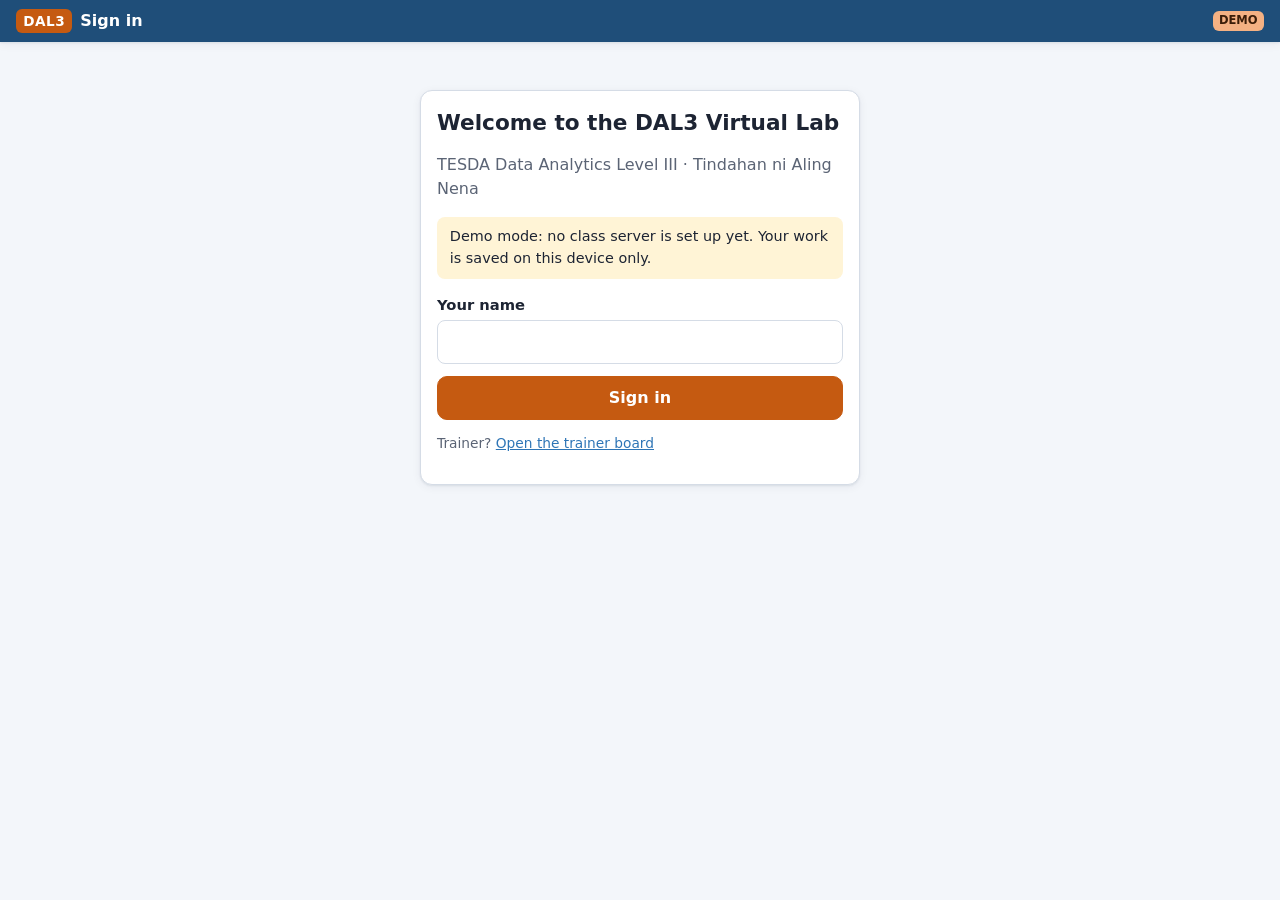
==== index.html @ e6c56c3a "DAL3 Virtual Lab: Days 2-3 (lessons, spreadsheet activities, quizzes, trainer board) Co-Authored-By:" ====
<!doctype html>
<html lang="en">
<head>
  <meta charset="utf-8">
  <meta name="viewport" content="width=device-width, initial-scale=1, viewport-fit=cover">
  <title>DAL3 Virtual Lab</title>
  <meta name="description" content="TESDA Data Analytics Level III virtual lab: lessons, spreadsheet activities, quizzes and live trainer monitoring.">
  <meta name="theme-color" content="#1F4E79">
  <link rel="manifest" href="manifest.webmanifest">
  <link rel="icon" href="icons/icon-192.png">
  <link rel="apple-touch-icon" href="icons/icon-192.png">
  <link rel="stylesheet" href="css/app.css">
</head>
<body>
  <div id="app"><p class="boot">Loading the DAL3 Virtual Lab…</p></div>
  <noscript>Please turn on JavaScript to use the DAL3 Virtual Lab.</noscript>
  <script src="vendor/hyperformula.full.min.js"></script>
  <script src="vendor/chart.umd.js"></script>
  <script src="js/hf-extras.js"></script>
  <script src="js/wbcore.js"></script>
  <script src="js/check.js"></script>
  <script>installHFExtras(window.HyperFormula);</script>
  <script type="module" src="js/app.js"></script>
</body>
</html>
---- css/app.css ----
:root {
  --brand: #1F4E79; --brand-2: #2E75B6; --accent: #C55A11; --ink: #1d2433; --muted: #5b6475; --bg: #f3f6fa; --card: #ffffff;
  --line: #d5dce6; --soft: #eef4fa; --good: #2E7D4F; --good-bg: #e3f3e8; --bad: #b3261e; --bad-bg: #fde7e5; --half-bg: #fff4d6;
  --input: #fff2cc; --given: #e2efda; --sel: rgba(46, 117, 182, .18); --grid-head: #eef1f5;
  --radius: 12px; --shadow: 0 1px 2px rgba(16, 38, 61, .08), 0 2px 10px rgba(16, 38, 61, .06);
  color-scheme: light;
}
@media (prefers-color-scheme: dark) {
  :root:not([data-theme="light"]) {
    --brand: #6fa8dc; --brand-2: #8bbbe6; --accent: #f0a46a; --ink: #e6ebf2; --muted: #a3adbd; --bg: #10161f; --card: #19212d;
    --line: #2f3a4a; --soft: #1f2a38; --good: #6cc48f; --good-bg: #183625; --bad: #ff8a80; --bad-bg: #3a1c1b; --half-bg: #3a3218;
    --input: #3d3720; --given: #22352a; --sel: rgba(111, 168, 220, .25); --grid-head: #222c3a; color-scheme: dark;
  }
}
:root[data-theme="dark"] {
  --brand: #6fa8dc; --brand-2: #8bbbe6; --accent: #f0a46a; --ink: #e6ebf2; --muted: #a3adbd; --bg: #10161f; --card: #19212d;
  --line: #2f3a4a; --soft: #1f2a38; --good: #6cc48f; --good-bg: #183625; --bad: #ff8a80; --bad-bg: #3a1c1b; --half-bg: #3a3218;
  --input: #3d3720; --given: #22352a; --sel: rgba(111, 168, 220, .25); --grid-head: #222c3a; color-scheme: dark;
}
* { box-sizing: border-box; }
html { -webkit-text-size-adjust: 100%; }
body { margin: 0; background: var(--bg); color: var(--ink); font: 16px/1.5 "Segoe UI", system-ui, -apple-system, Roboto, Arial, sans-serif; }
a { color: var(--brand-2); }
h2 { font-size: 1.35rem; margin: .2rem 0 .4rem; line-height: 1.25; }
h3 { font-size: 1.05rem; margin: 0; }
.boot { padding: 2rem; text-align: center; color: var(--muted); }
.muted { color: var(--muted); } .small { font-size: .86rem; } .center { text-align: center; } .grow { flex: 1; } .mono { font-family: Consolas, monospace; }
.bad { color: var(--bad); } .note { background: var(--half-bg); padding: .6rem .8rem; border-radius: 8px; font-size: .9rem; }

/* app bar */
.appbar { position: sticky; top: 0; z-index: 30; display: flex; align-items: center; gap: .5rem; padding: .55rem 1rem; padding-top: max(.55rem, env(safe-area-inset-top));
  background: var(--brand); color: #fff; box-shadow: var(--shadow); }
:root[data-theme="dark"] .appbar, .appbar { background: #1F4E79; }
.appbar .title { font-weight: 600; flex: 1; min-width: 0; white-space: nowrap; overflow: hidden; text-overflow: ellipsis; }
.appbar .back { color: #fff; text-decoration: none; font-size: 1.9rem; line-height: 1; padding: 0 .4rem 0 0; }
.appbar .logo { font-weight: 800; letter-spacing: .5px; background: #C55A11; border-radius: 6px; padding: .1rem .45rem; font-size: .85rem; }
.appbar .user { background: rgba(255,255,255,.15); color: #fff; border: 0; border-radius: 99px; padding: .3rem .8rem; font: inherit; font-size: .85rem; cursor: pointer; }
.badge { font-size: .72rem; font-weight: 700; border-radius: 6px; padding: .1rem .4rem; } .badge.warn { background: #f4b183; color: #3b1d08; }
.pending { display: none; font-size: .78rem; background: #f4b183; color: #3b1d08; border-radius: 99px; padding: .1rem .55rem; } .pending.show { display: inline; }
.page { max-width: 1280px; margin: 0 auto; padding: 1rem; padding-bottom: 6rem; }

/* cards & buttons */
.card { background: var(--card); border: 1px solid var(--line); border-radius: var(--radius); box-shadow: var(--shadow); padding: 1rem; margin: 0 0 .8rem; }
.cards { display: grid; gap: .8rem; grid-template-columns: repeat(auto-fill, minmax(280px, 1fr)); }
.btn { display: inline-flex; align-items: center; justify-content: center; gap: .3rem; min-height: 44px; padding: .5rem 1rem; border-radius: 10px;
  border: 1px solid var(--line); background: var(--card); color: var(--ink); font: inherit; font-weight: 600; text-decoration: none; cursor: pointer; }
.btn:hover { border-color: var(--brand-2); } .btn:disabled { opacity: .55; cursor: wait; }
.btn.primary { background: var(--accent); border-color: var(--accent); color: #fff; }
.btn.danger { color: var(--bad); } .btn.wide { width: 100%; } .btn.small { min-height: 34px; padding: .25rem .7rem; font-size: .88rem; }
.btn.icon { min-width: 40px; min-height: 40px; padding: 0; }
.chip { border: 1px solid var(--line); background: var(--soft); color: var(--ink); border-radius: 99px; padding: .35rem .75rem; margin: .2rem; font: inherit; font-size: .88rem; cursor: pointer; }
.stack { display: grid; gap: .6rem; }
.form label { display: grid; gap: .25rem; margin: 0 0 .75rem; font-weight: 600; font-size: .92rem; }
.form label.row { display: flex; align-items: center; gap: .5rem; font-weight: 500; }
input[type=text], input[type=number], input[type=password], input:not([type]), select, textarea {
  width: 100%; font: inherit; color: var(--ink); background: var(--card); border: 1px solid var(--line); border-radius: 8px; padding: .6rem .7rem; min-height: 44px; }
textarea { resize: vertical; }
input:focus, select:focus, textarea:focus, .btn:focus-visible, .gridwrap:focus-visible { outline: 3px solid rgba(46,117,182,.35); outline-offset: 1px; }
.hint { font-size: .84rem; color: var(--muted); margin: -.3rem 0 .8rem; }
.actions { display: flex; gap: .5rem; justify-content: flex-end; flex-wrap: wrap; }
.login { max-width: 440px; margin: 2rem auto; }

/* home / day */
.hello h2 { font-size: 1.5rem; }
.daycard { display: flex; gap: .9rem; text-decoration: none; color: inherit; align-items: flex-start; }
.daynum { background: var(--brand); color: #fff; font-weight: 700; border-radius: 10px; padding: .5rem .6rem; text-align: center; min-width: 64px; }
.dayhead h2 { margin-top: 0; }
.quick { display: flex; gap: .5rem; flex-wrap: wrap; margin: .5rem 0 1rem; }
.sec { margin: 1.2rem 0 .6rem; color: var(--brand); }
.actrow { display: flex; align-items: center; gap: .8rem; text-decoration: none; color: inherit; }
.actrow.locked { opacity: .6; }
.actid { font-weight: 800; color: var(--accent); min-width: 2.6rem; font-size: 1.1rem; }
.actrow .chev { font-size: 1.6rem; color: var(--muted); }
.actrow .status { margin: .2rem 0 0; }
.feedback { background: var(--soft); border-left: 3px solid var(--brand-2); padding: .3rem .6rem; border-radius: 0 6px 6px 0; font-size: .88rem; margin: .4rem 0 0; }

/* lesson prose */
details.lesson summary, details.steps summary { cursor: pointer; font-weight: 700; color: var(--brand); font-size: 1.02rem; }
.prose { overflow-x: auto; }
.prose table { border-collapse: collapse; width: 100%; font-size: .9rem; margin: .6rem 0; }
.prose th { background: var(--brand); color: #fff; text-align: left; padding: .35rem .5rem; }
.prose td { border: 1px solid var(--line); padding: .35rem .5rem; vertical-align: top; }
.prose code { background: var(--soft); padding: 0 .25rem; border-radius: 4px; font-size: .88em; color: var(--accent); word-break: break-word; }
.prose blockquote { margin: .6rem 0; padding: .4rem .8rem; background: var(--soft); border-left: 4px solid var(--brand); border-radius: 0 8px 8px 0; }
.prose .cover { display: none; }
.prose img { max-width: 100%; }

/* activity */
.acthead h2 { margin-bottom: 0; }
.seg { display: none; }
.actgrid { display: grid; gap: 1rem; grid-template-columns: minmax(320px, 40%) 1fr; align-items: start; }
.actgrid.single { grid-template-columns: minmax(0, 760px); }
.pane-sheet { position: sticky; top: 4rem; }
.part .phead { display: flex; gap: .6rem; justify-content: space-between; align-items: flex-start; margin-bottom: .5rem; }
.pprompt { font-weight: 600; } .ppts { font-size: .78rem; color: var(--muted); white-space: nowrap; background: var(--soft); border-radius: 99px; padding: .1rem .5rem; }
.part.good { border-color: var(--good); background: var(--good-bg); } .part.bad { border-color: var(--bad); } .part.half { background: var(--half-bg); }
.pfb { font-size: .88rem; margin-top: .4rem; } .part.good .pfb { color: var(--good); } .part.bad .pfb { color: var(--bad); }
.choices { display: grid; gap: .35rem; }
.choice { display: flex; align-items: center; gap: .6rem; padding: .5rem .7rem; border: 1px solid var(--line); border-radius: 10px; cursor: pointer; min-height: 44px; }
.choice input { width: 20px; height: 20px; flex: none; }
.tips { margin-top: .8rem; background: var(--soft); border-radius: 10px; padding: .6rem .8rem; font-size: .88rem; }
.tips ul { margin: .3rem 0 0; padding-left: 1.2rem; }
.actbar { position: fixed; left: 0; right: 0; bottom: 0; z-index: 25; display: flex; gap: .5rem; align-items: center; padding: .6rem 1rem;
  padding-bottom: max(.6rem, env(safe-area-inset-bottom)); background: var(--card); border-top: 1px solid var(--line); box-shadow: 0 -2px 10px rgba(0,0,0,.06); }
.answer { white-space: pre-wrap; background: var(--soft); padding: .5rem .7rem; border-radius: 8px; font: inherit; font-size: .92rem; margin: 0; }

/* spreadsheet */
.sheethost { background: var(--card); border: 1px solid var(--line); border-radius: var(--radius); overflow: hidden; }
.sheetui { display: flex; flex-direction: column; }
.fbar { display: flex; align-items: center; gap: .4rem; padding: .4rem; border-bottom: 1px solid var(--line); background: var(--card); }
.namebox { min-width: 64px; max-width: 110px; font: 600 .82rem Consolas, monospace; background: var(--soft); border-radius: 6px; padding: .45rem .4rem; text-align: center; overflow: hidden; text-overflow: ellipsis; white-space: nowrap; }
.fxlabel { font-style: italic; color: var(--muted); font-weight: 700; }
.fx { font-family: Consolas, "Cascadia Mono", monospace !important; min-height: 40px !important; }
.btn.icon.ok { background: var(--good); color: #fff; border-color: var(--good); }
.keypad, .toolbar { display: flex; gap: .3rem; overflow-x: auto; padding: .35rem .4rem; border-bottom: 1px solid var(--line); scrollbar-width: thin; }
.keypad { display: none; }
.is-editing .keypad { display: flex; background: var(--soft); }
.key { flex: none; min-width: 42px; height: 40px; border: 1px solid var(--line); border-radius: 8px; background: var(--card); color: var(--ink); font: 600 1rem Consolas, monospace; cursor: pointer; }
.tbtn { flex: none; height: 36px; border: 1px solid var(--line); border-radius: 8px; background: var(--card); color: var(--ink); font: inherit; font-size: .85rem; padding: 0 .65rem; cursor: pointer; white-space: nowrap; }
.tbtn.on { background: var(--brand-2); color: #fff; border-color: var(--brand-2); }
.tbtn.accent { color: var(--accent); font-weight: 600; }
.gridwrap { overflow: auto; max-height: 62vh; min-height: 240px; -webkit-overflow-scrolling: touch; touch-action: pan-x pan-y; }
.full .gridwrap { max-height: calc(100vh - 290px); }
table.grid { border-collapse: separate; border-spacing: 0; table-layout: fixed; font-size: .86rem; }
table.grid th, table.grid td { border-right: 1px solid var(--line); border-bottom: 1px solid var(--line); height: 28px; padding: 0 .35rem; white-space: nowrap; overflow: hidden; text-overflow: ellipsis; }
table.grid thead th { position: sticky; top: 0; z-index: 2; background: var(--grid-head); font-weight: 600; color: var(--muted); text-align: center; }
table.grid tbody th { position: sticky; left: 0; z-index: 1; background: var(--grid-head); color: var(--muted); font-weight: 500; text-align: center; }
table.grid th.corner { left: 0; z-index: 3; }
/* Freeze column A (labels stay visible while scrolling right, like Excel's Freeze First Column) */
table.grid tbody td[data-c="0"] { position: sticky; left: 44px; z-index: 1; box-shadow: 2px 0 0 var(--line); }
table.grid thead th[data-col="0"] { left: 44px; z-index: 3; }
table.grid th.hsel { background: #c9dcef; color: #1F4E79; }
table.grid td { cursor: cell; user-select: none; background: var(--card); }
table.grid td.num { text-align: right; } table.grid td.err { color: var(--bad); font-weight: 600; text-align: center; }
table.grid td.s-i { background: var(--input); } table.grid td.s-g { background: var(--given); font-weight: 600; }
table.grid td.s-h { background: #1F4E79; color: #fff; font-weight: 600; }
table.grid td.hl-red { background: #ffc7ce; color: #9c0006; } table.grid td.hl-yellow { background: #ffeb9c; color: #9c5700; } table.grid td.hl-green { background: #c6efce; color: #006100; }
table.grid td.sel { background-image: linear-gradient(var(--sel), var(--sel)); }
table.grid td.anchor { outline: 2px solid var(--brand-2); outline-offset: -2px; }
table.grid td.mk-ok { box-shadow: inset 4px 0 0 var(--good); } table.grid td.mk-bad { box-shadow: inset 0 0 0 2px var(--bad); }
.tabs { display: flex; gap: .25rem; overflow-x: auto; padding: .35rem .4rem; border-top: 1px solid var(--line); background: var(--soft); }
.tab { flex: none; border: 1px solid var(--line); background: var(--card); color: var(--ink); border-radius: 0 0 8px 8px; padding: .35rem .7rem; font: inherit; font-size: .84rem; cursor: pointer; min-height: 36px; }
.tab.active { border-top: 3px solid var(--good); font-weight: 700; color: var(--good); }
.tabx { margin-left: .4rem; color: var(--bad); font-weight: 700; }
.chartarea { display: grid; gap: .6rem; padding: .4rem; }
.chartcard { position: relative; height: 320px; border: 1px solid var(--line); border-radius: 10px; padding: .5rem .5rem 2.6rem; }
.chartcard .btn { position: absolute; bottom: .4rem; right: .4rem; }
.funclist { display: flex; flex-wrap: wrap; }
.rules { margin: -.2rem 0 .6rem; }

/* modal & toast */
.modal-back { position: fixed; inset: 0; z-index: 50; background: rgba(10, 20, 35, .45); display: flex; align-items: flex-end; justify-content: center; }
.modal { background: var(--card); color: var(--ink); width: 100%; max-width: 560px; max-height: 88vh; overflow: auto; border-radius: 16px 16px 0 0; padding: 0 1rem 1rem; box-shadow: var(--shadow); }
.modal.wide { max-width: 980px; }
.modal-head { position: sticky; top: 0; background: var(--card); display: flex; align-items: center; justify-content: space-between; padding: .8rem 0 .5rem; z-index: 2; }
@media (min-width: 700px) { .modal-back { align-items: center; } .modal { border-radius: 16px; } }
#toast { position: fixed; left: 50%; bottom: 5.2rem; transform: translate(-50%, 30px); opacity: 0; transition: .25s; z-index: 60; background: #1d2433; color: #fff;
  padding: .7rem 1rem; border-radius: 10px; max-width: min(92vw, 560px); font-size: .92rem; box-shadow: var(--shadow); pointer-events: none; }
#toast.show { opacity: 1; transform: translate(-50%, 0); } #toast.bad { background: #8c1d18; } #toast.good { background: #1e5e3a; }

/* quiz */
.qitem { border: 1px solid var(--line); } .qitem legend { font-weight: 600; padding: 0 .3rem; }
.qitem .choice { margin: .3rem 0; } .qitem.wrong { border-color: var(--bad); background: var(--bad-bg); }
.result.good { border-color: var(--good); background: var(--good-bg); } .result.bad { border-color: var(--bad); background: var(--bad-bg); }

/* trainer board */
.boardbar { display: flex; gap: .6rem; align-items: center; flex-wrap: wrap; margin-bottom: .6rem; }
.boardbar select { max-width: 460px; }
.live { color: var(--good); }
.toggles { display: flex; flex-wrap: wrap; gap: .35rem; align-items: center; margin-bottom: .8rem; }
.toggle { border: 1px solid var(--line); border-radius: 99px; padding: .3rem .7rem; font: inherit; font-size: .85rem; font-weight: 600; background: var(--card); color: var(--muted); cursor: pointer; min-height: 36px; }
.toggle.on { background: var(--good); border-color: var(--good); color: #fff; }
.board { overflow-x: auto; }
.boardtable { border-collapse: collapse; width: 100%; background: var(--card); font-size: .9rem; }
.boardtable th, .boardtable td { border: 1px solid var(--line); padding: .45rem .5rem; text-align: center; }
.boardtable thead th { background: var(--brand); color: #fff; position: sticky; top: 0; }
.boardtable th.sname { text-align: left; font-weight: 600; position: sticky; left: 0; background: var(--card); min-width: 150px; }
.boardtable td { cursor: pointer; white-space: nowrap; }
.boardtable td.good { background: var(--good-bg); color: var(--good); font-weight: 700; } .boardtable td.half { background: var(--half-bg); font-weight: 600; }
.boardtable td.bad { background: var(--bad-bg); color: var(--bad); font-weight: 600; } .boardtable td.none { color: var(--muted); cursor: default; }
.boardtable td.pend { background: var(--half-bg); color: var(--ink); font-weight: 600; }
.boardtable td.draft { color: var(--brand-2); } .boardtable td.draft.fresh { box-shadow: inset 4px 0 0 var(--brand-2); font-weight: 600; }
.boardtable td.total { font-weight: 700; }
.detail ol li.ok { color: var(--good); } .detail ol li.no { color: var(--bad); }
.sheethost.ro { margin-top: .6rem; }

/* phones */
@media (max-width: 900px) {
  .page { padding: .75rem; padding-bottom: 6rem; }
  .seg { display: flex; position: sticky; top: 3.1rem; z-index: 20; background: var(--bg); padding: .4rem 0; gap: .4rem; }
  .seg button { flex: 1; min-height: 42px; border: 1px solid var(--line); border-radius: 10px; background: var(--card); color: var(--ink); font: inherit; font-weight: 600; }
  .seg button.on { background: var(--brand); color: #fff; border-color: var(--brand); }
  .actgrid { grid-template-columns: minmax(0, 1fr); }
  .actgrid .pane { display: none; } .actgrid .pane.show { display: block; } .actgrid.single .pane { display: block; }
  .pane-sheet { position: static; }
  .gridwrap { max-height: 58vh; }
  .chartcard { height: 280px; }
}
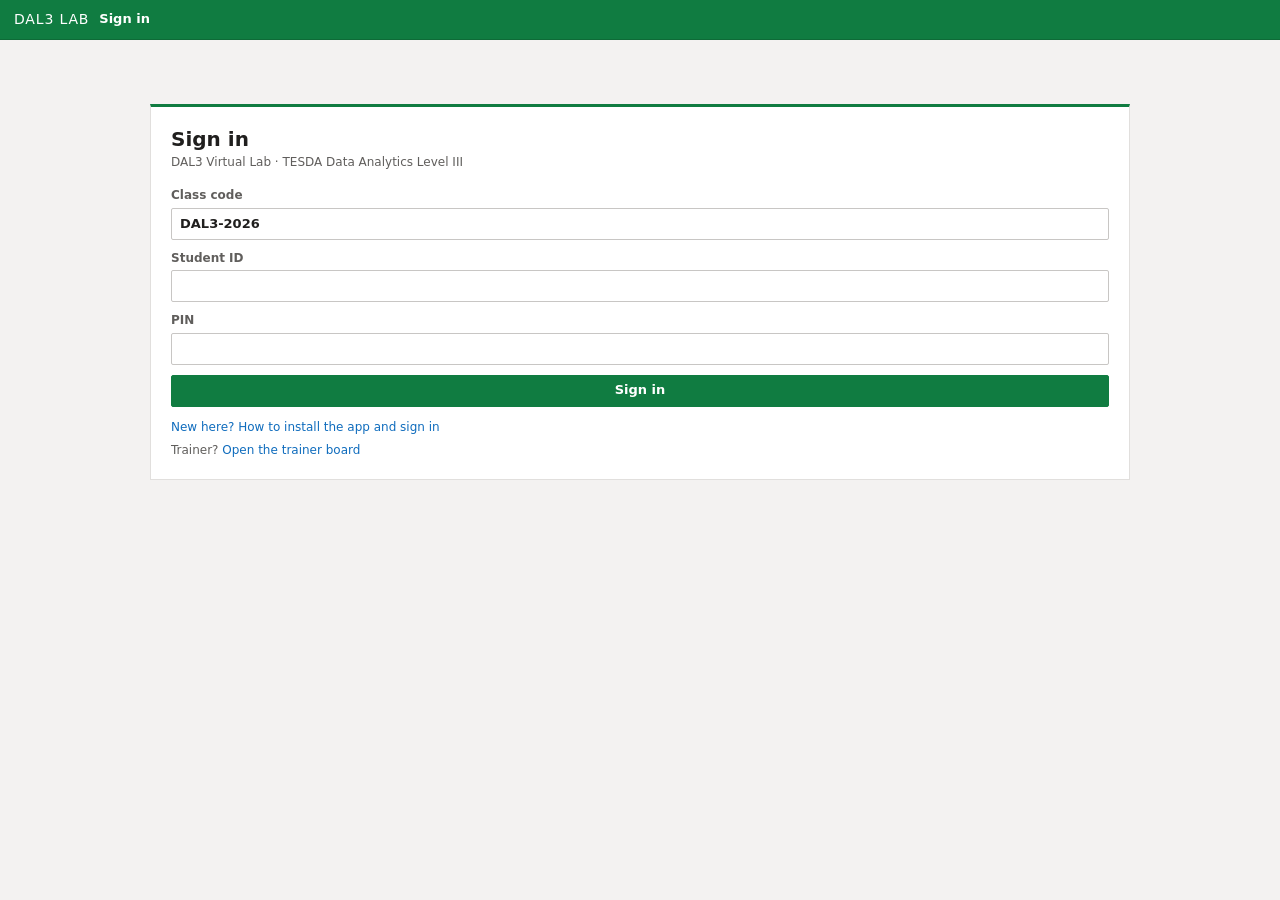
==== commit 9588f5e7: "Faster sign-in and spinners on board switches Sign-in: login reply carries the student's config (one" ====
--- a/index.html
+++ b/index.html
@@ -14,12 +14,9 @@
 <body>
   <div id="app"><p class="boot">Loading the DAL3 Virtual Lab…</p></div>
   <noscript>Please turn on JavaScript to use the DAL3 Virtual Lab.</noscript>
-  <script src="vendor/hyperformula.full.min.js"></script>
-  <script src="vendor/chart.umd.js"></script>
   <script src="js/hf-extras.js"></script>
   <script src="js/wbcore.js"></script>
   <script src="js/check.js"></script>
-  <script>installHFExtras(window.HyperFormula);</script>
   <script type="module" src="js/app.js"></script>
 </body>
 </html>
--- a/css/app.css
+++ b/css/app.css
@@ -1,198 +1,381 @@
+/* DAL3 Virtual Lab · "work tool" theme: flat, square, compact, office-software neutrals with spreadsheet green. */
 :root {
-  --brand: #1F4E79; --brand-2: #2E75B6; --accent: #C55A11; --ink: #1d2433; --muted: #5b6475; --bg: #f3f6fa; --card: #ffffff;
-  --line: #d5dce6; --soft: #eef4fa; --good: #2E7D4F; --good-bg: #e3f3e8; --bad: #b3261e; --bad-bg: #fde7e5; --half-bg: #fff4d6;
-  --input: #fff2cc; --given: #e2efda; --sel: rgba(46, 117, 182, .18); --grid-head: #eef1f5;
-  --radius: 12px; --shadow: 0 1px 2px rgba(16, 38, 61, .08), 0 2px 10px rgba(16, 38, 61, .06);
+  --app: #107c41; --app-ink: #ffffff; --accent: #107c41; --accent-ink: #ffffff; --accent-soft: #e5f3eb;
+  --bg: #f3f2f1; --panel: #ffffff; --panel-2: #faf9f8; --line: #e1dfdd; --line-strong: #c8c6c4;
+  --ink: #201f1e; --muted: #605e5c; --faint: #8a8886;
+  --good: #107c41; --good-bg: #dff6dd; --bad: #a4262c; --bad-bg: #fde7e9; --warn: #7a5900; --warn-bg: #fff4ce; --info: #0f6cbd;
+  --sel-fill: rgba(16, 124, 65, .10); --sel-line: #107c41; --head: #f3f2f1; --head-sel: #d2e9dc;
+  --input: #fff2cc; --given: #e2efda;
+  --mono: "Cascadia Mono", Consolas, "Roboto Mono", monospace;
+  --ui: "Segoe UI", system-ui, -apple-system, Roboto, Arial, sans-serif;
+  --cell: Aptos, Calibri, "Segoe UI", Roboto, Arial, sans-serif;
+  --tap: 32px;
   color-scheme: light;
 }
 @media (prefers-color-scheme: dark) {
   :root:not([data-theme="light"]) {
-    --brand: #6fa8dc; --brand-2: #8bbbe6; --accent: #f0a46a; --ink: #e6ebf2; --muted: #a3adbd; --bg: #10161f; --card: #19212d;
-    --line: #2f3a4a; --soft: #1f2a38; --good: #6cc48f; --good-bg: #183625; --bad: #ff8a80; --bad-bg: #3a1c1b; --half-bg: #3a3218;
-    --input: #3d3720; --given: #22352a; --sel: rgba(111, 168, 220, .25); --grid-head: #222c3a; color-scheme: dark;
+    --app: #1f1f1f; --app-ink: #f3f2f1; --accent: #3fae6f; --accent-ink: #0b1d12; --accent-soft: #1d3326;
+    --bg: #1b1a19; --panel: #252423; --panel-2: #2b2a29; --line: #3b3a39; --line-strong: #4f4e4d;
+    --ink: #f3f2f1; --muted: #b3b0ad; --faint: #8a8886;
+    --good: #5ec98a; --good-bg: #1d3326; --bad: #f1707b; --bad-bg: #3f2023; --warn: #f2c94c; --warn-bg: #3a3218; --info: #6cb8f6;
+    --sel-fill: rgba(63, 174, 111, .18); --sel-line: #3fae6f; --head: #2b2a29; --head-sel: #26402f;
+    --input: #3d3720; --given: #22352a; color-scheme: dark;
   }
 }
 :root[data-theme="dark"] {
-  --brand: #6fa8dc; --brand-2: #8bbbe6; --accent: #f0a46a; --ink: #e6ebf2; --muted: #a3adbd; --bg: #10161f; --card: #19212d;
-  --line: #2f3a4a; --soft: #1f2a38; --good: #6cc48f; --good-bg: #183625; --bad: #ff8a80; --bad-bg: #3a1c1b; --half-bg: #3a3218;
-  --input: #3d3720; --given: #22352a; --sel: rgba(111, 168, 220, .25); --grid-head: #222c3a; color-scheme: dark;
+  --app: #1f1f1f; --app-ink: #f3f2f1; --accent: #3fae6f; --accent-ink: #0b1d12; --accent-soft: #1d3326;
+  --bg: #1b1a19; --panel: #252423; --panel-2: #2b2a29; --line: #3b3a39; --line-strong: #4f4e4d;
+  --ink: #f3f2f1; --muted: #b3b0ad; --faint: #8a8886;
+  --good: #5ec98a; --good-bg: #1d3326; --bad: #f1707b; --bad-bg: #3f2023; --warn: #f2c94c; --warn-bg: #3a3218; --info: #6cb8f6;
+  --sel-fill: rgba(63, 174, 111, .18); --sel-line: #3fae6f; --head: #2b2a29; --head-sel: #26402f;
+  --input: #3d3720; --given: #22352a; color-scheme: dark;
 }
+@media (pointer: coarse) { :root { --tap: 38px; } }
+
 * { box-sizing: border-box; }
 html { -webkit-text-size-adjust: 100%; }
-body { margin: 0; background: var(--bg); color: var(--ink); font: 16px/1.5 "Segoe UI", system-ui, -apple-system, Roboto, Arial, sans-serif; }
-a { color: var(--brand-2); }
-h2 { font-size: 1.35rem; margin: .2rem 0 .4rem; line-height: 1.25; }
-h3 { font-size: 1.05rem; margin: 0; }
-.boot { padding: 2rem; text-align: center; color: var(--muted); }
-.muted { color: var(--muted); } .small { font-size: .86rem; } .center { text-align: center; } .grow { flex: 1; } .mono { font-family: Consolas, monospace; }
-.bad { color: var(--bad); } .note { background: var(--half-bg); padding: .6rem .8rem; border-radius: 8px; font-size: .9rem; }
-
-/* app bar */
-.appbar { position: sticky; top: 0; z-index: 30; display: flex; align-items: center; gap: .5rem; padding: .55rem 1rem; padding-top: max(.55rem, env(safe-area-inset-top));
-  background: var(--brand); color: #fff; box-shadow: var(--shadow); }
-:root[data-theme="dark"] .appbar, .appbar { background: #1F4E79; }
-.appbar .title { font-weight: 600; flex: 1; min-width: 0; white-space: nowrap; overflow: hidden; text-overflow: ellipsis; }
-.appbar .back { color: #fff; text-decoration: none; font-size: 1.9rem; line-height: 1; padding: 0 .4rem 0 0; }
-.appbar .logo { font-weight: 800; letter-spacing: .5px; background: #C55A11; border-radius: 6px; padding: .1rem .45rem; font-size: .85rem; }
-.appbar .user { background: rgba(255,255,255,.15); color: #fff; border: 0; border-radius: 99px; padding: .3rem .8rem; font: inherit; font-size: .85rem; cursor: pointer; }
-.badge { font-size: .72rem; font-weight: 700; border-radius: 6px; padding: .1rem .4rem; } .badge.warn { background: #f4b183; color: #3b1d08; }
-.pending { display: none; font-size: .78rem; background: #f4b183; color: #3b1d08; border-radius: 99px; padding: .1rem .55rem; } .pending.show { display: inline; }
-.page { max-width: 1280px; margin: 0 auto; padding: 1rem; padding-bottom: 6rem; }
-
-/* cards & buttons */
-.card { background: var(--card); border: 1px solid var(--line); border-radius: var(--radius); box-shadow: var(--shadow); padding: 1rem; margin: 0 0 .8rem; }
-.cards { display: grid; gap: .8rem; grid-template-columns: repeat(auto-fill, minmax(280px, 1fr)); }
-.btn { display: inline-flex; align-items: center; justify-content: center; gap: .3rem; min-height: 44px; padding: .5rem 1rem; border-radius: 10px;
-  border: 1px solid var(--line); background: var(--card); color: var(--ink); font: inherit; font-weight: 600; text-decoration: none; cursor: pointer; }
-.btn:hover { border-color: var(--brand-2); } .btn:disabled { opacity: .55; cursor: wait; }
-.btn.primary { background: var(--accent); border-color: var(--accent); color: #fff; }
-.btn.danger { color: var(--bad); } .btn.wide { width: 100%; } .btn.small { min-height: 34px; padding: .25rem .7rem; font-size: .88rem; }
-.btn.icon { min-width: 40px; min-height: 40px; padding: 0; }
-.chip { border: 1px solid var(--line); background: var(--soft); color: var(--ink); border-radius: 99px; padding: .35rem .75rem; margin: .2rem; font: inherit; font-size: .88rem; cursor: pointer; }
-.stack { display: grid; gap: .6rem; }
-.form label { display: grid; gap: .25rem; margin: 0 0 .75rem; font-weight: 600; font-size: .92rem; }
-.form label.row { display: flex; align-items: center; gap: .5rem; font-weight: 500; }
-input[type=text], input[type=number], input[type=password], input:not([type]), select, textarea {
-  width: 100%; font: inherit; color: var(--ink); background: var(--card); border: 1px solid var(--line); border-radius: 8px; padding: .6rem .7rem; min-height: 44px; }
-textarea { resize: vertical; }
-input:focus, select:focus, textarea:focus, .btn:focus-visible, .gridwrap:focus-visible { outline: 3px solid rgba(46,117,182,.35); outline-offset: 1px; }
-.hint { font-size: .84rem; color: var(--muted); margin: -.3rem 0 .8rem; }
-.actions { display: flex; gap: .5rem; justify-content: flex-end; flex-wrap: wrap; }
-.login { max-width: 440px; margin: 2rem auto; }
-
-/* home / day */
-.hello h2 { font-size: 1.5rem; }
-.daycard { display: flex; gap: .9rem; text-decoration: none; color: inherit; align-items: flex-start; }
-.daynum { background: var(--brand); color: #fff; font-weight: 700; border-radius: 10px; padding: .5rem .6rem; text-align: center; min-width: 64px; }
-.dayhead h2 { margin-top: 0; }
-.quick { display: flex; gap: .5rem; flex-wrap: wrap; margin: .5rem 0 1rem; }
-.sec { margin: 1.2rem 0 .6rem; color: var(--brand); }
-.actrow { display: flex; align-items: center; gap: .8rem; text-decoration: none; color: inherit; }
-.actrow.locked { opacity: .6; }
-.actid { font-weight: 800; color: var(--accent); min-width: 2.6rem; font-size: 1.1rem; }
-.actrow .chev { font-size: 1.6rem; color: var(--muted); }
-.actrow .status { margin: .2rem 0 0; }
-.feedback { background: var(--soft); border-left: 3px solid var(--brand-2); padding: .3rem .6rem; border-radius: 0 6px 6px 0; font-size: .88rem; margin: .4rem 0 0; }
-
-/* lesson prose */
-details.lesson summary, details.steps summary { cursor: pointer; font-weight: 700; color: var(--brand); font-size: 1.02rem; }
-.prose { overflow-x: auto; }
-.prose table { border-collapse: collapse; width: 100%; font-size: .9rem; margin: .6rem 0; }
-.prose th { background: var(--brand); color: #fff; text-align: left; padding: .35rem .5rem; }
-.prose td { border: 1px solid var(--line); padding: .35rem .5rem; vertical-align: top; }
-.prose code { background: var(--soft); padding: 0 .25rem; border-radius: 4px; font-size: .88em; color: var(--accent); word-break: break-word; }
-.prose blockquote { margin: .6rem 0; padding: .4rem .8rem; background: var(--soft); border-left: 4px solid var(--brand); border-radius: 0 8px 8px 0; }
+body { margin: 0; background: var(--bg); color: var(--ink); font: 14px/1.45 var(--ui); }
+a { color: var(--info); text-decoration: none; } a:hover { text-decoration: underline; }
+h1, h2, h3 { font-weight: 600; margin: 0; line-height: 1.25; }
+h2 { font-size: 18px; } h3 { font-size: 14px; }
+p { margin: 0 0 8px; }
+.ic { width: 16px; height: 16px; flex: none; }
+.muted { color: var(--muted); } .small { font-size: 12px; } .mono { font-family: var(--mono); } .grow { flex: 1; } .center { text-align: center; }
+.bad { color: var(--bad); }
+.boot { padding: 24px; color: var(--muted); }
+
+/* ------------------------------------------------------------------ title bar */
+.titlebar { position: sticky; top: 0; z-index: 30; height: 40px; display: flex; align-items: center; gap: 2px;
+  background: var(--app); color: var(--app-ink); padding: 0 6px; padding-top: env(safe-area-inset-top); border-bottom: 1px solid rgba(0,0,0,.15); }
+:root[data-theme="dark"] .titlebar { border-bottom: 2px solid var(--accent); }
+@media (prefers-color-scheme: dark) { :root:not([data-theme="light"]) .titlebar { border-bottom: 2px solid var(--accent); } }
+.titlebar .tb-btn { height: 40px; min-width: 36px; display: inline-flex; align-items: center; justify-content: center; gap: 6px; padding: 0 8px;
+  background: transparent; border: 0; color: inherit; font: inherit; cursor: pointer; }
+.titlebar .tb-btn:hover { background: rgba(255,255,255,.12); text-decoration: none; }
+.brand { font-weight: 700; font-size: 13px; letter-spacing: .06em; padding: 0 8px; white-space: nowrap; }
+.crumbs { flex: 1; min-width: 0; display: flex; align-items: center; gap: 6px; font-size: 13px; white-space: nowrap; overflow: hidden; }
+.crumbs .sep { opacity: .6; }
+.crumbs .cur { font-weight: 600; overflow: hidden; text-overflow: ellipsis; }
+.tb-flag { font-size: 11px; font-weight: 600; letter-spacing: .04em; border: 1px solid rgba(255,255,255,.55); padding: 1px 6px; margin: 0 4px; white-space: nowrap; }
+.tb-flag.unsent { display: none; } .tb-flag.unsent.show { display: inline-block; background: #fff4ce; color: #3d2c00; border-color: #fff4ce; }
+.tb-user { font-size: 12px; }
+
+/* ------------------------------------------------------------------ page + common */
+.page { padding: 16px; padding-bottom: 64px; }
+.page.narrow > * { max-width: 980px; margin-left: auto; margin-right: auto; }
+.pagehead { margin-bottom: 14px; }
+.pagehead .kicker { font-size: 11px; font-weight: 600; letter-spacing: .08em; text-transform: uppercase; color: var(--muted); margin-bottom: 2px; }
+.pagehead h2 { font-size: 20px; }
+.pagehead .meta { color: var(--muted); font-size: 12px; margin-top: 2px; }
+.label { font-size: 11px; font-weight: 600; letter-spacing: .08em; text-transform: uppercase; color: var(--muted);
+  padding: 14px 0 6px; border-bottom: 1px solid var(--line-strong); margin: 0 0 0; }
+.panel { background: var(--panel); border: 1px solid var(--line); }
+.panel-pad { padding: 14px; }
+
+.btn { display: inline-flex; align-items: center; justify-content: center; gap: 6px; height: var(--tap); padding: 0 12px; border-radius: 2px;
+  border: 1px solid var(--line-strong); background: var(--panel); color: var(--ink); font: inherit; font-size: 13px; cursor: pointer; white-space: nowrap; }
+.btn:hover { background: var(--panel-2); text-decoration: none; border-color: var(--faint); }
+.btn:disabled { opacity: .55; cursor: default; }
+.btn.primary { background: var(--accent); border-color: var(--accent); color: var(--accent-ink); font-weight: 600; }
+.btn.primary:hover { filter: brightness(1.08); }
+.btn.danger { color: var(--bad); }
+.btn.wide { width: 100%; }
+.btn.small { height: 28px; padding: 0 9px; font-size: 12px; }
+.btn.icon { width: var(--tap); padding: 0; }
+.btn.quiet { border-color: transparent; background: transparent; }
+.btn.quiet:hover { background: var(--panel-2); border-color: var(--line); }
+.btnrow { display: flex; gap: 6px; flex-wrap: wrap; }
+.tag { display: inline-block; font-size: 11px; font-weight: 600; letter-spacing: .03em; padding: 0 6px; line-height: 18px; border: 1px solid var(--line-strong); color: var(--muted); white-space: nowrap; }
+.tag.good { color: var(--good); border-color: var(--good); } .tag.bad { color: var(--bad); border-color: var(--bad); }
+.tag.warn { color: var(--warn); border-color: var(--warn); background: var(--warn-bg); } .tag.info { color: var(--info); border-color: var(--info); }
+.tag.solid { background: var(--accent); color: var(--accent-ink); border-color: var(--accent); }
+.note { background: var(--warn-bg); border-left: 3px solid var(--warn); padding: 8px 10px; font-size: 13px; margin-bottom: 12px; }
+
+input[type=text], input[type=number], input[type=password], input[type=url], input[type=email], input:not([type]), select, textarea {
+  width: 100%; font: inherit; font-size: 13px; color: var(--ink); background: var(--panel); border: 1px solid var(--line-strong); border-radius: 2px;
+  padding: 0 8px; height: var(--tap); }
+textarea { height: auto; padding: 6px 8px; resize: vertical; line-height: 1.4; }
+input:focus, select:focus, textarea:focus { outline: none; border-color: var(--accent); box-shadow: inset 0 -2px 0 var(--accent); }
+.btn:focus-visible, .row:focus-visible, .gridwrap:focus-visible, td:focus-visible { outline: 2px solid var(--accent); outline-offset: -2px; }
+.form label { display: grid; gap: 3px; margin: 0 0 10px; font-size: 12px; font-weight: 600; color: var(--muted); }
+.form label.row { display: flex; align-items: center; gap: 8px; font-weight: 400; color: var(--ink); font-size: 13px; }
+.form label.row input { width: 16px; height: 16px; }
+.hint { font-size: 12px; color: var(--muted); margin: -4px 0 10px; }
+.actions { display: flex; gap: 6px; justify-content: flex-end; flex-wrap: wrap; padding-top: 10px; border-top: 1px solid var(--line); margin-top: 6px; }
+
+/* sign in */
+.signin { max-width: 380px; margin: 48px auto 0; background: var(--panel); border: 1px solid var(--line); border-top: 3px solid var(--accent); padding: 20px; }
+.signin h2 { font-size: 20px; margin-bottom: 2px; }
+.signin .sub { color: var(--muted); font-size: 12px; margin-bottom: 16px; }
+
+/* ------------------------------------------------------------------ lists (home, day) */
+.list { background: var(--panel); border: 1px solid var(--line); border-top: 0; }
+.row { display: grid; align-items: center; gap: 12px; padding: 10px 12px; border-top: 1px solid var(--line); color: var(--ink); }
+a.row:hover { background: var(--panel-2); text-decoration: none; }
+.row.closed { color: var(--muted); }
+.row .num { font-family: var(--mono); font-weight: 600; color: var(--accent); }
+.row.closed .num { color: var(--faint); }
+.row .title { font-weight: 600; }
+.row .sub { font-size: 12px; color: var(--muted); }
+.row .chev { color: var(--faint); justify-self: end; }
+.daysrow { grid-template-columns: 64px 1fr auto 16px; }
+.actsrow { grid-template-columns: 40px 1fr 90px 60px 50px 210px 16px; }
+.listhead { display: grid; gap: 12px; padding: 6px 12px; font-size: 11px; font-weight: 600; letter-spacing: .06em; text-transform: uppercase;
+  color: var(--muted); background: var(--panel-2); border: 1px solid var(--line); }
+.status { font-size: 12px; display: flex; gap: 6px; align-items: center; flex-wrap: wrap; }
+.feedback { grid-column: 2 / -1; font-size: 12px; border-left: 2px solid var(--info); padding-left: 8px; color: var(--ink); }
+.toolrow { display: flex; gap: 6px; flex-wrap: wrap; margin: 4px 0 4px; }
+
+/* lesson */
+.lesson { background: var(--panel); border: 1px solid var(--line); border-top: 0; }
+.lesson summary { cursor: pointer; padding: 10px 12px; font-weight: 600; list-style: none; display: flex; gap: 8px; align-items: center; }
+.lesson summary::-webkit-details-marker { display: none; }
+.lesson summary::before { content: ""; width: 6px; height: 6px; border-right: 1.5px solid var(--muted); border-bottom: 1.5px solid var(--muted); transform: rotate(-45deg); transition: transform .15s; }
+.lesson[open] summary::before { transform: rotate(45deg); }
+.lesson[open] summary { border-bottom: 1px solid var(--line); }
+.lesson:first-of-type { border-top: 1px solid var(--line); }
+.prose { padding: 12px 14px; overflow-x: auto; font-size: 14px; }
+.prose h3, .prose h4 { margin: 14px 0 6px; font-size: 14px; }
+.prose table { border-collapse: collapse; width: 100%; font-size: 13px; margin: 8px 0; }
+.prose th { background: var(--head); text-align: left; padding: 5px 8px; border: 1px solid var(--line); font-weight: 600; }
+.prose td { border: 1px solid var(--line); padding: 5px 8px; vertical-align: top; }
+.prose code { font-family: var(--mono); font-size: 12px; background: var(--panel-2); border: 1px solid var(--line); padding: 0 3px; word-break: break-word; }
+.prose blockquote { margin: 8px 0; padding: 6px 10px; border-left: 3px solid var(--accent); background: var(--accent-soft); }
+.prose ul, .prose ol { padding-left: 20px; margin: 4px 0 10px; }
 .prose .cover { display: none; }
 .prose img { max-width: 100%; }
 
-/* activity */
-.acthead h2 { margin-bottom: 0; }
-.seg { display: none; }
-.actgrid { display: grid; gap: 1rem; grid-template-columns: minmax(320px, 40%) 1fr; align-items: start; }
-.actgrid.single { grid-template-columns: minmax(0, 760px); }
-.pane-sheet { position: sticky; top: 4rem; }
-.part .phead { display: flex; gap: .6rem; justify-content: space-between; align-items: flex-start; margin-bottom: .5rem; }
-.pprompt { font-weight: 600; } .ppts { font-size: .78rem; color: var(--muted); white-space: nowrap; background: var(--soft); border-radius: 99px; padding: .1rem .5rem; }
-.part.good { border-color: var(--good); background: var(--good-bg); } .part.bad { border-color: var(--bad); } .part.half { background: var(--half-bg); }
-.pfb { font-size: .88rem; margin-top: .4rem; } .part.good .pfb { color: var(--good); } .part.bad .pfb { color: var(--bad); }
-.choices { display: grid; gap: .35rem; }
-.choice { display: flex; align-items: center; gap: .6rem; padding: .5rem .7rem; border: 1px solid var(--line); border-radius: 10px; cursor: pointer; min-height: 44px; }
-.choice input { width: 20px; height: 20px; flex: none; }
-.tips { margin-top: .8rem; background: var(--soft); border-radius: 10px; padding: .6rem .8rem; font-size: .88rem; }
-.tips ul { margin: .3rem 0 0; padding-left: 1.2rem; }
-.actbar { position: fixed; left: 0; right: 0; bottom: 0; z-index: 25; display: flex; gap: .5rem; align-items: center; padding: .6rem 1rem;
-  padding-bottom: max(.6rem, env(safe-area-inset-bottom)); background: var(--card); border-top: 1px solid var(--line); box-shadow: 0 -2px 10px rgba(0,0,0,.06); }
-.answer { white-space: pre-wrap; background: var(--soft); padding: .5rem .7rem; border-radius: 8px; font: inherit; font-size: .92rem; margin: 0; }
-
-/* spreadsheet */
-.sheethost { background: var(--card); border: 1px solid var(--line); border-radius: var(--radius); overflow: hidden; }
-.sheetui { display: flex; flex-direction: column; }
-.fbar { display: flex; align-items: center; gap: .4rem; padding: .4rem; border-bottom: 1px solid var(--line); background: var(--card); }
-.namebox { min-width: 64px; max-width: 110px; font: 600 .82rem Consolas, monospace; background: var(--soft); border-radius: 6px; padding: .45rem .4rem; text-align: center; overflow: hidden; text-overflow: ellipsis; white-space: nowrap; }
-.fxlabel { font-style: italic; color: var(--muted); font-weight: 700; }
-.fx { font-family: Consolas, "Cascadia Mono", monospace !important; min-height: 40px !important; }
-.btn.icon.ok { background: var(--good); color: #fff; border-color: var(--good); }
-.keypad, .toolbar { display: flex; gap: .3rem; overflow-x: auto; padding: .35rem .4rem; border-bottom: 1px solid var(--line); scrollbar-width: thin; }
-.keypad { display: none; }
-.is-editing .keypad { display: flex; background: var(--soft); }
-.key { flex: none; min-width: 42px; height: 40px; border: 1px solid var(--line); border-radius: 8px; background: var(--card); color: var(--ink); font: 600 1rem Consolas, monospace; cursor: pointer; }
-.tbtn { flex: none; height: 36px; border: 1px solid var(--line); border-radius: 8px; background: var(--card); color: var(--ink); font: inherit; font-size: .85rem; padding: 0 .65rem; cursor: pointer; white-space: nowrap; }
-.tbtn.on { background: var(--brand-2); color: #fff; border-color: var(--brand-2); }
-.tbtn.accent { color: var(--accent); font-weight: 600; }
-.gridwrap { overflow: auto; max-height: 62vh; min-height: 240px; -webkit-overflow-scrolling: touch; touch-action: pan-x pan-y; }
-.full .gridwrap { max-height: calc(100vh - 290px); }
-table.grid { border-collapse: separate; border-spacing: 0; table-layout: fixed; font-size: .86rem; }
-table.grid th, table.grid td { border-right: 1px solid var(--line); border-bottom: 1px solid var(--line); height: 28px; padding: 0 .35rem; white-space: nowrap; overflow: hidden; text-overflow: ellipsis; }
-table.grid thead th { position: sticky; top: 0; z-index: 2; background: var(--grid-head); font-weight: 600; color: var(--muted); text-align: center; }
-table.grid tbody th { position: sticky; left: 0; z-index: 1; background: var(--grid-head); color: var(--muted); font-weight: 500; text-align: center; }
+/* ------------------------------------------------------------------ activity workspace */
+.workhead { display: flex; align-items: baseline; gap: 10px; flex-wrap: wrap; padding: 8px 12px; background: var(--panel); border-bottom: 1px solid var(--line); }
+.workhead h2 { font-size: 15px; }
+.workhead .meta { font-size: 12px; color: var(--muted); }
+.page.work { padding: 0; }
+.panes { display: grid; grid-template-columns: minmax(330px, 34%) 1fr; height: calc(100vh - 40px - 37px - 41px); }
+.panes.single { grid-template-columns: minmax(0, 760px); justify-content: center; }
+.pane { overflow: auto; min-width: 0; }
+.pane-task { background: var(--panel); border-right: 1px solid var(--line); }
+.pane-sheet { background: var(--bg); display: flex; }
+.pane-sheet > .sheethost { flex: 1; min-width: 0; }
+.switch { display: none; }
+.task-sec { padding: 0 14px 14px; }
+.task-sec .label { margin: 0 -14px 10px; padding-left: 14px; padding-right: 14px; background: var(--panel-2); border-top: 1px solid var(--line); }
+.task-sec:first-child .label { border-top: 0; }
+.steps .prose { padding: 0; }
+.equiv { width: 100%; border-collapse: collapse; font-size: 12px; margin-top: 8px; }
+.equiv th, .equiv td { border: 1px solid var(--line); padding: 4px 6px; text-align: left; }
+.equiv th { background: var(--panel-2); font-weight: 600; }
+.part { padding: 10px 0 12px 10px; border-left: 3px solid transparent; border-bottom: 1px solid var(--line); margin-left: -10px; }
+.part:last-child { border-bottom: 0; }
+.part .phead { display: flex; gap: 10px; justify-content: space-between; align-items: baseline; margin-bottom: 6px; }
+.part .pprompt { font-weight: 600; font-size: 13px; }
+.part .ppts { font-size: 11px; color: var(--muted); white-space: nowrap; font-family: var(--mono); }
+.part.good { border-left-color: var(--good); } .part.bad { border-left-color: var(--bad); } .part.half { border-left-color: var(--warn); }
+.pfb { font-size: 12px; margin-top: 6px; color: var(--muted); }
+.part.good .pfb { color: var(--good); } .part.bad .pfb { color: var(--bad); } .part.half .pfb { color: var(--warn); }
+.choices { display: grid; gap: 0; border: 1px solid var(--line); }
+.choice { display: flex; align-items: center; gap: 8px; padding: 0 10px; min-height: var(--tap); border-top: 1px solid var(--line); cursor: pointer; font-size: 13px; }
+.choice:first-child { border-top: 0; }
+.choice:hover { background: var(--panel-2); }
+.choice input { width: 15px; height: 15px; accent-color: var(--accent); flex: none; margin: 0; }
+.answer { white-space: pre-wrap; background: var(--panel-2); border: 1px solid var(--line); padding: 6px 8px; font: inherit; font-size: 13px; margin: 0; }
+.statusbar { position: fixed; left: 0; right: 0; bottom: 0; z-index: 25; height: 41px; display: flex; align-items: center; gap: 8px; padding: 0 8px 0 12px;
+  padding-bottom: env(safe-area-inset-bottom); background: var(--panel); border-top: 1px solid var(--line-strong); font-size: 12px; }
+.statusbar .stxt { color: var(--muted); overflow: hidden; text-overflow: ellipsis; white-space: nowrap; }
+
+/* ------------------------------------------------------------------ spreadsheet */
+.sheethost { background: var(--panel); border: 1px solid var(--line); display: flex; flex-direction: column; }
+.pane-sheet .sheethost { border: 0; }
+.sheetui { display: flex; flex-direction: column; min-height: 0; flex: 1; }
+/* ribbon */
+.rtabs { display: flex; gap: 0; padding: 0 6px; background: var(--panel); border-bottom: 1px solid var(--line); overflow-x: auto; }
+.rtab { height: 30px; padding: 0 12px; border: 0; background: transparent; color: var(--ink); font: inherit; font-size: 13px; cursor: pointer; border-bottom: 2px solid transparent; white-space: nowrap; }
+.rtab:hover { background: var(--panel-2); }
+.rtab.on { border-bottom-color: var(--accent); color: var(--accent); font-weight: 600; }
+.ribbon { display: flex; align-items: stretch; gap: 0; padding: 3px 4px; background: var(--panel-2); border-bottom: 1px solid var(--line); overflow-x: auto; scrollbar-width: thin; }
+.rgroup { display: flex; gap: 1px; padding: 0 4px; border-right: 1px solid var(--line); }
+.rgroup:last-child { border-right: 0; }
+.rbtn { display: inline-flex; align-items: center; gap: 5px; height: var(--tap); padding: 0 8px; border: 1px solid transparent; border-radius: 2px;
+  background: transparent; color: var(--ink); font: inherit; font-size: 12px; cursor: pointer; white-space: nowrap; }
+.rbtn:hover { background: var(--panel); border-color: var(--line-strong); }
+.rbtn.on { background: var(--accent-soft); border-color: var(--accent); color: var(--accent); }
+.rbtn .ic { color: var(--muted); } .rbtn:hover .ic, .rbtn.on .ic { color: var(--accent); }
+/* formula bar */
+.fbar { display: flex; align-items: center; gap: 0; background: var(--panel); border-bottom: 1px solid var(--line); height: calc(var(--tap) + 6px); padding: 0 4px; }
+.namebox { width: 84px; flex: none; font: 12px var(--mono); padding: 0 6px; height: var(--tap); line-height: var(--tap); border: 1px solid var(--line-strong);
+  overflow: hidden; text-overflow: ellipsis; white-space: nowrap; background: var(--panel); }
+.fbtn { width: 28px; height: var(--tap); display: inline-flex; align-items: center; justify-content: center; border: 0; background: transparent; color: var(--muted); cursor: pointer; flex: none; }
+.fbtn:hover { color: var(--ink); background: var(--panel-2); }
+.fbtn.ok:hover { color: var(--good); } .fbtn.no:hover { color: var(--bad); }
+.fxsep { width: 1px; height: 18px; background: var(--line-strong); margin: 0 4px; }
+.fxlabel { font: italic 600 13px Georgia, "Times New Roman", serif; color: var(--muted); padding: 0 6px; }
+.fx { font-family: var(--mono) !important; font-size: 13px !important; border-color: transparent !important; box-shadow: none !important; }
+.is-editing .fx { border-color: var(--accent) !important; }
+.sheetui:not(.is-editing) .fbtn.ok, .sheetui:not(.is-editing) .fbtn.no { visibility: hidden; }
+.keypad { display: none; gap: 1px; padding: 3px 4px; overflow-x: auto; background: var(--panel-2); border-bottom: 1px solid var(--line); }
+.is-editing .keypad { display: flex; }
+.key { flex: none; min-width: 38px; height: var(--tap); border: 1px solid var(--line-strong); border-radius: 2px; background: var(--panel); color: var(--ink);
+  font: 600 14px var(--mono); cursor: pointer; padding: 0 6px; }
+.key:active { background: var(--accent-soft); }
+/* grid */
+.gridwrap { flex: 1; overflow: auto; min-height: 220px; -webkit-overflow-scrolling: touch; background: var(--panel); }
+.sheethost.ro .gridwrap { max-height: 50vh; }
+.page.narrow .sheethost .gridwrap { height: calc(100vh - 290px); }
+table.grid { border-collapse: separate; border-spacing: 0; table-layout: fixed; font: 13px var(--cell); }
+table.grid th, table.grid td { border-right: 1px solid var(--line); border-bottom: 1px solid var(--line); height: 22px; padding: 0 4px; white-space: nowrap; overflow: hidden; text-overflow: ellipsis; }
+@media (pointer: coarse) { table.grid th, table.grid td { height: 28px; } }
+table.grid thead th { position: sticky; top: 0; z-index: 2; background: var(--head); font: 12px var(--ui); color: var(--muted); text-align: center; border-color: var(--line-strong); }
+table.grid tbody th { position: sticky; left: 0; z-index: 1; background: var(--head); font: 11px var(--ui); color: var(--muted); text-align: center; border-color: var(--line-strong); }
 table.grid th.corner { left: 0; z-index: 3; }
-/* Freeze column A (labels stay visible while scrolling right, like Excel's Freeze First Column) */
-table.grid tbody td[data-c="0"] { position: sticky; left: 44px; z-index: 1; box-shadow: 2px 0 0 var(--line); }
+table.grid th.hsel { background: var(--head-sel); color: var(--accent); font-weight: 600; box-shadow: inset 0 -2px 0 var(--accent); }
+table.grid tbody th.hsel { box-shadow: inset -2px 0 0 var(--accent); }
+table.grid tbody td[data-c="0"] { position: sticky; left: 44px; z-index: 1; box-shadow: 1px 0 0 var(--line-strong); }
 table.grid thead th[data-col="0"] { left: 44px; z-index: 3; }
-table.grid th.hsel { background: #c9dcef; color: #1F4E79; }
-table.grid td { cursor: cell; user-select: none; background: var(--card); }
-table.grid td.num { text-align: right; } table.grid td.err { color: var(--bad); font-weight: 600; text-align: center; }
+table.grid td { cursor: cell; user-select: none; background: var(--panel); color: var(--ink); }
+table.grid td.num { text-align: right; } table.grid td.err { color: var(--bad); text-align: center; }
 table.grid td.s-i { background: var(--input); } table.grid td.s-g { background: var(--given); font-weight: 600; }
 table.grid td.s-h { background: #1F4E79; color: #fff; font-weight: 600; }
 table.grid td.hl-red { background: #ffc7ce; color: #9c0006; } table.grid td.hl-yellow { background: #ffeb9c; color: #9c5700; } table.grid td.hl-green { background: #c6efce; color: #006100; }
-table.grid td.sel { background-image: linear-gradient(var(--sel), var(--sel)); }
-table.grid td.anchor { outline: 2px solid var(--brand-2); outline-offset: -2px; }
-table.grid td.mk-ok { box-shadow: inset 4px 0 0 var(--good); } table.grid td.mk-bad { box-shadow: inset 0 0 0 2px var(--bad); }
-.tabs { display: flex; gap: .25rem; overflow-x: auto; padding: .35rem .4rem; border-top: 1px solid var(--line); background: var(--soft); }
-.tab { flex: none; border: 1px solid var(--line); background: var(--card); color: var(--ink); border-radius: 0 0 8px 8px; padding: .35rem .7rem; font: inherit; font-size: .84rem; cursor: pointer; min-height: 36px; }
-.tab.active { border-top: 3px solid var(--good); font-weight: 700; color: var(--good); }
-.tabx { margin-left: .4rem; color: var(--bad); font-weight: 700; }
-.chartarea { display: grid; gap: .6rem; padding: .4rem; }
-.chartcard { position: relative; height: 320px; border: 1px solid var(--line); border-radius: 10px; padding: .5rem .5rem 2.6rem; }
-.chartcard .btn { position: absolute; bottom: .4rem; right: .4rem; }
-.funclist { display: flex; flex-wrap: wrap; }
-.rules { margin: -.2rem 0 .6rem; }
-
-/* modal & toast */
-.modal-back { position: fixed; inset: 0; z-index: 50; background: rgba(10, 20, 35, .45); display: flex; align-items: flex-end; justify-content: center; }
-.modal { background: var(--card); color: var(--ink); width: 100%; max-width: 560px; max-height: 88vh; overflow: auto; border-radius: 16px 16px 0 0; padding: 0 1rem 1rem; box-shadow: var(--shadow); }
-.modal.wide { max-width: 980px; }
-.modal-head { position: sticky; top: 0; background: var(--card); display: flex; align-items: center; justify-content: space-between; padding: .8rem 0 .5rem; z-index: 2; }
-@media (min-width: 700px) { .modal-back { align-items: center; } .modal { border-radius: 16px; } }
-#toast { position: fixed; left: 50%; bottom: 5.2rem; transform: translate(-50%, 30px); opacity: 0; transition: .25s; z-index: 60; background: #1d2433; color: #fff;
-  padding: .7rem 1rem; border-radius: 10px; max-width: min(92vw, 560px); font-size: .92rem; box-shadow: var(--shadow); pointer-events: none; }
-#toast.show { opacity: 1; transform: translate(-50%, 0); } #toast.bad { background: #8c1d18; } #toast.good { background: #1e5e3a; }
-
-/* quiz */
-.qitem { border: 1px solid var(--line); } .qitem legend { font-weight: 600; padding: 0 .3rem; }
-.qitem .choice { margin: .3rem 0; } .qitem.wrong { border-color: var(--bad); background: var(--bad-bg); }
-.result.good { border-color: var(--good); background: var(--good-bg); } .result.bad { border-color: var(--bad); background: var(--bad-bg); }
-
-/* trainer board */
-.boardbar { display: flex; gap: .6rem; align-items: center; flex-wrap: wrap; margin-bottom: .6rem; }
-.boardbar select { max-width: 460px; }
-.live { color: var(--good); }
-.toggles { display: flex; flex-wrap: wrap; gap: .35rem; align-items: center; margin-bottom: .8rem; }
-.toggle { border: 1px solid var(--line); border-radius: 99px; padding: .3rem .7rem; font: inherit; font-size: .85rem; font-weight: 600; background: var(--card); color: var(--muted); cursor: pointer; min-height: 36px; }
-.toggle.on { background: var(--good); border-color: var(--good); color: #fff; }
-.board { overflow-x: auto; }
-.boardtable { border-collapse: collapse; width: 100%; background: var(--card); font-size: .9rem; }
-.boardtable th, .boardtable td { border: 1px solid var(--line); padding: .45rem .5rem; text-align: center; }
-.boardtable thead th { background: var(--brand); color: #fff; position: sticky; top: 0; }
-.boardtable th.sname { text-align: left; font-weight: 600; position: sticky; left: 0; background: var(--card); min-width: 150px; }
-.boardtable td { cursor: pointer; white-space: nowrap; }
-.boardtable td.good { background: var(--good-bg); color: var(--good); font-weight: 700; } .boardtable td.half { background: var(--half-bg); font-weight: 600; }
-.boardtable td.bad { background: var(--bad-bg); color: var(--bad); font-weight: 600; } .boardtable td.none { color: var(--muted); cursor: default; }
-.boardtable td.pend { background: var(--half-bg); color: var(--ink); font-weight: 600; }
-.boardtable td.draft { color: var(--brand-2); } .boardtable td.draft.fresh { box-shadow: inset 4px 0 0 var(--brand-2); font-weight: 600; }
-.boardtable td.total { font-weight: 700; }
+table.grid td.sel { background-image: linear-gradient(var(--sel-fill), var(--sel-fill)); }
+table.grid td.anchor { box-shadow: inset 0 0 0 2px var(--sel-line); }
+table.grid td.mk-ok { box-shadow: inset 3px 0 0 var(--good); }
+table.grid td.mk-bad { box-shadow: inset 0 0 0 1.5px var(--bad); }
+table.grid td.anchor.mk-bad, table.grid td.anchor.mk-ok { box-shadow: inset 0 0 0 2px var(--sel-line); }
+/* sheet tabs + sheet status */
+.sheetfoot { display: flex; align-items: stretch; background: var(--head); border-top: 1px solid var(--line-strong); min-height: 30px; }
+.tabs { display: flex; overflow-x: auto; flex: 1; min-width: 0; }
+.tab { flex: none; display: inline-flex; align-items: center; gap: 6px; border: 0; border-right: 1px solid var(--line-strong); background: transparent; color: var(--ink);
+  padding: 0 12px; font: inherit; font-size: 12px; cursor: pointer; min-height: 30px; }
+.tab:hover { background: var(--panel-2); }
+.tab.active { background: var(--panel); color: var(--accent); font-weight: 600; box-shadow: inset 0 -2px 0 var(--accent); }
+.tabx { color: var(--faint); font-size: 13px; line-height: 1; } .tabx:hover { color: var(--bad); }
+.selstats { flex: none; display: flex; align-items: center; gap: 12px; padding: 0 10px; font-size: 11px; color: var(--muted); white-space: nowrap; }
+.chartarea { display: grid; gap: 8px; padding: 8px; background: var(--bg); }
+.chartarea:empty { display: none; }
+.chartcard { position: relative; height: 300px; background: var(--panel); border: 1px solid var(--line); padding: 8px 8px 36px; }
+.chartcard .btn { position: absolute; bottom: 6px; right: 6px; }
+.funclist { display: grid; grid-template-columns: repeat(auto-fill, minmax(140px, 1fr)); border-top: 1px solid var(--line); border-left: 1px solid var(--line); }
+.funclist button { border: 0; border-right: 1px solid var(--line); border-bottom: 1px solid var(--line); background: var(--panel); color: var(--ink);
+  font: 12px var(--mono); text-align: left; padding: 0 8px; height: var(--tap); cursor: pointer; }
+.funclist button:hover { background: var(--accent-soft); color: var(--accent); }
+.rules { display: flex; flex-wrap: wrap; gap: 4px; margin: 0 0 6px; }
+.rules button { font: 12px var(--mono); border: 1px solid var(--line-strong); background: var(--panel-2); color: var(--ink); padding: 2px 6px; cursor: pointer; }
+.optlist { display: grid; border: 1px solid var(--line); }
+.optlist button { display: flex; justify-content: space-between; gap: 10px; border: 0; border-bottom: 1px solid var(--line); background: var(--panel); color: var(--ink);
+  font: inherit; font-size: 13px; text-align: left; padding: 0 10px; height: var(--tap); cursor: pointer; }
+.optlist button:last-child { border-bottom: 0; }
+.optlist button:hover { background: var(--accent-soft); }
+.optlist button span:last-child { font-family: var(--mono); color: var(--muted); font-size: 12px; }
+
+/* ------------------------------------------------------------------ dialog + toast */
+.modal-back { position: fixed; inset: 0; z-index: 50; background: rgba(0, 0, 0, .35); display: flex; align-items: center; justify-content: center; padding: 12px; }
+.modal { background: var(--panel); color: var(--ink); width: 100%; max-width: 460px; max-height: 88vh; overflow: auto; border: 1px solid var(--line-strong);
+  box-shadow: 0 8px 28px rgba(0, 0, 0, .22); }
+.modal.wide { max-width: 1000px; }
+.modal-head { position: sticky; top: 0; z-index: 2; display: flex; align-items: center; justify-content: space-between; gap: 8px;
+  padding: 0 4px 0 14px; height: 40px; background: var(--panel); border-bottom: 1px solid var(--line); }
+.modal-head h3 { font-size: 14px; font-weight: 600; }
+.modal-head .btn.icon { border: 0; }
+.modal-body { padding: 14px; }
+#toast { position: fixed; left: 12px; bottom: 50px; z-index: 60; max-width: min(92vw, 520px); padding: 8px 12px; background: #323130; color: #fff;
+  font-size: 13px; border-left: 3px solid var(--faint); opacity: 0; transform: translateY(6px); transition: .18s; pointer-events: none; }
+#toast.show { opacity: 1; transform: none; } #toast.bad { border-left-color: #f1707b; } #toast.good { border-left-color: #5ec98a; }
+
+/* ------------------------------------------------------------------ quiz */
+.quiz .qitem { background: var(--panel); border: 1px solid var(--line); border-top: 0; margin: 0; padding: 10px 12px 12px; }
+.quiz .qitem:first-of-type { border-top: 1px solid var(--line); }
+.quiz .qitem legend { float: left; width: 100%; padding: 0; margin-bottom: 8px; font-weight: 600; font-size: 13px; }
+.quiz .qitem.wrong { border-left: 3px solid var(--bad); }
+.quiz .submitrow { padding: 12px 0; }
+.result { padding: 10px 12px; margin-bottom: 12px; border: 1px solid var(--line); border-left: 3px solid var(--faint); background: var(--panel); }
+.result.good { border-left-color: var(--good); } .result.bad { border-left-color: var(--bad); }
+.result h3 { font-size: 15px; }
+
+/* ------------------------------------------------------------------ trainer board */
+.boardbar { display: flex; gap: 8px; align-items: center; flex-wrap: wrap; padding: 8px 12px; background: var(--panel); border-bottom: 1px solid var(--line); }
+.boardbar select { width: auto; max-width: 420px; }
+.livedot { display: inline-flex; align-items: center; gap: 6px; font-size: 12px; color: var(--muted); }
+.livedot::before { content: ""; width: 8px; height: 8px; background: var(--good); }
+.livedot.off::before { background: var(--bad); }
+.switches { display: flex; flex-wrap: wrap; align-items: center; gap: 0; padding: 8px 12px; background: var(--panel-2); border-bottom: 1px solid var(--line); }
+.switches .lbl { font-size: 11px; font-weight: 600; letter-spacing: .06em; text-transform: uppercase; color: var(--muted); margin-right: 10px; }
+.sw { display: inline-flex; align-items: center; gap: 6px; height: 28px; padding: 0 10px; border: 1px solid var(--line-strong); margin: 2px 4px 2px 0;
+  background: var(--panel); color: var(--muted); font: 600 12px var(--mono); cursor: pointer; }
+.sw::before { content: ""; width: 22px; height: 10px; border: 1px solid currentColor; background: linear-gradient(90deg, currentColor 40%, transparent 40%); }
+.sw.on { color: var(--accent); border-color: var(--accent); background: var(--accent-soft); }
+.sw.on::before { background: linear-gradient(90deg, transparent 60%, currentColor 60%); }
+.board { overflow: auto; padding: 12px; }
+.boardtable { border-collapse: collapse; background: var(--panel); font-size: 12px; min-width: 100%; }
+.boardtable th, .boardtable td { border: 1px solid var(--line); padding: 0 8px; height: 34px; text-align: center; white-space: nowrap; }
+.boardtable thead th { background: var(--head); color: var(--muted); font-weight: 600; position: sticky; top: 0; font-size: 11px; letter-spacing: .04em; }
+.boardtable th.sname { text-align: left; font-weight: 600; position: sticky; left: 0; background: var(--panel); min-width: 160px; color: var(--ink); font-size: 12px; }
+.boardtable th.sname .sid { color: var(--muted); font-weight: 400; font-family: var(--mono); margin-left: 6px; font-size: 11px; }
+.boardtable td { cursor: pointer; font-family: var(--mono); }
+.boardtable td:hover { outline: 2px solid var(--accent); outline-offset: -2px; }
+.boardtable td.none { color: var(--faint); cursor: default; } .boardtable td.none:hover { outline: 0; }
+.boardtable td.good { background: var(--good-bg); color: var(--good); font-weight: 600; }
+.boardtable td.half { background: var(--warn-bg); color: var(--warn); font-weight: 600; }
+.boardtable td.bad { background: var(--bad-bg); color: var(--bad); font-weight: 600; }
+.boardtable td.pend { color: var(--warn); font-weight: 600; }
+.boardtable td.draft { color: var(--info); }
+.boardtable td.draft.fresh { box-shadow: inset 3px 0 0 var(--info); font-weight: 600; }
+.boardtable td.total { font-weight: 700; cursor: default; } .boardtable td.total:hover { outline: 0; }
+.boardtable td.when { color: var(--muted); cursor: default; font-family: var(--ui); } .boardtable td.when:hover { outline: 0; }
+.legend { display: flex; flex-wrap: wrap; gap: 14px; padding: 0 12px 16px; font-size: 11px; color: var(--muted); }
+.legend span::before { content: ""; display: inline-block; width: 10px; height: 10px; margin-right: 5px; vertical-align: -1px; border: 1px solid var(--line-strong); }
+.legend .lg-good::before { background: var(--good-bg); } .legend .lg-half::before { background: var(--warn-bg); } .legend .lg-bad::before { background: var(--bad-bg); }
+.legend .lg-draft::before { box-shadow: inset 3px 0 0 var(--info); } .legend .lg-pend::before { border-color: var(--warn); }
+.detail .part { margin-left: 0; padding-left: 10px; }
 .detail ol li.ok { color: var(--good); } .detail ol li.no { color: var(--bad); }
-.sheethost.ro { margin-top: .6rem; }
-
-/* phones */
+.grade { margin-top: 12px; padding: 12px; background: var(--panel-2); border: 1px solid var(--line); }
+.grade h3 { margin-bottom: 8px; }
+.sheethost.ro { margin-top: 10px; height: 420px; }
+
+/* ------------------------------------------------------------------ phones */
 @media (max-width: 900px) {
-  .page { padding: .75rem; padding-bottom: 6rem; }
-  .seg { display: flex; position: sticky; top: 3.1rem; z-index: 20; background: var(--bg); padding: .4rem 0; gap: .4rem; }
-  .seg button { flex: 1; min-height: 42px; border: 1px solid var(--line); border-radius: 10px; background: var(--card); color: var(--ink); font: inherit; font-weight: 600; }
-  .seg button.on { background: var(--brand); color: #fff; border-color: var(--brand); }
-  .actgrid { grid-template-columns: minmax(0, 1fr); }
-  .actgrid .pane { display: none; } .actgrid .pane.show { display: block; } .actgrid.single .pane { display: block; }
-  .pane-sheet { position: static; }
-  .gridwrap { max-height: 58vh; }
-  .chartcard { height: 280px; }
+  .page { padding: 10px; padding-bottom: 60px; }
+  .switch { display: flex; background: var(--panel); border-bottom: 1px solid var(--line); }
+  .switch button { flex: 1; height: 36px; border: 0; background: transparent; color: var(--muted); font: inherit; font-size: 13px; font-weight: 600; border-bottom: 2px solid transparent; }
+  .switch button.on { color: var(--accent); border-bottom-color: var(--accent); }
+  .panes { grid-template-columns: minmax(0, 1fr); height: calc(100vh - 40px - 37px - 37px - 41px); height: calc(100dvh - 40px - 37px - 37px - 41px); }
+  .panes .pane { display: none; } .panes .pane.show { display: flex; flex-direction: column; } .panes .pane-task.show { display: block; }
+  .panes.single .pane { display: block; }
+  .pane-task { border-right: 0; }
+  .actsrow { grid-template-columns: 36px 1fr 16px; row-gap: 2px; }
+  .actsrow .c-mode, .actsrow .c-min, .actsrow .c-pts { display: none; }
+  .actsrow .status { grid-column: 2 / 3; }
+  .listhead.acts { display: none; }
+  .daysrow { grid-template-columns: 56px 1fr 16px; }
+  .daysrow .c-count { grid-column: 2 / 3; }
+  .selstats .opt { display: none; }
+  .chartcard { height: 260px; }
 }
+
+/* turn in to Google Classroom */
+.turnin { display: grid; gap: 0; }
+.tstep { display: grid; grid-template-columns: 28px 1fr; gap: 10px; padding: 12px 0; border-bottom: 1px solid var(--line); }
+.tstep:last-of-type { border-bottom: 0; }
+.tstep .tt { display: block; margin-bottom: 4px; }
+.tstep p { margin: 0 0 8px; }
+.tn { width: 24px; height: 24px; background: var(--accent); color: var(--accent-ink); display: inline-flex; align-items: center; justify-content: center; font-weight: 700; font-size: 13px; }
+@media (max-width: 600px) { .hide-sm { display: none; } }
+
+/* ------------------------------------------------------------------ feedback: loading bar, pressed and saving states */
+#loadbar { position: fixed; left: 0; right: 0; top: 40px; height: 3px; z-index: 40; overflow: hidden; pointer-events: none; opacity: 0; transition: opacity .15s; }
+#loadbar.on, #loadbar.route { opacity: 1; }
+#loadbar::before { content: ""; position: absolute; top: 0; bottom: 0; width: 35%; background: var(--accent); animation: loadbar 1.1s ease-in-out infinite; }
+:root[data-theme="dark"] #loadbar::before { background: #5ec98a; }
+@media (prefers-color-scheme: dark) { :root:not([data-theme="light"]) #loadbar::before { background: #5ec98a; } }
+@keyframes loadbar { 0% { left: -35%; } 100% { left: 100%; } }
+.btn:active:not(:disabled), .rbtn:active, .key:active, .tab:active, .rtab:active, .sw:active:not(:disabled) { transform: translateY(1px); filter: brightness(.94); }
+a.row:active { background: var(--accent-soft); }
+.btn:disabled { cursor: progress; }
+/* Saving: a spinner replaces the on/off track inside the button that was tapped */
+.sw.saving { cursor: progress; opacity: 1; }
+.sw.saving::before, .btn.busy::before { content: ""; width: 12px; height: 12px; border: 2px solid currentColor; border-right-color: transparent;
+  border-radius: 50%; background: none; animation: spin .7s linear infinite; flex: none; }
+.sw.saving::before { margin: 0 5px; }
+.sw.saving::after { content: "Saving"; font: 600 10px var(--ui); letter-spacing: .04em; text-transform: uppercase; opacity: .8; }
+.btn.busy { cursor: progress; }
+@keyframes spin { to { transform: rotate(360deg); } }
+.livedot { min-width: 160px; }
+@media (prefers-reduced-motion: reduce) { #loadbar::before, .sw.saving::before, .btn.busy::before { animation-duration: 2s; } #loadbar::before { left: 0; width: 100%; opacity: .6; } }
